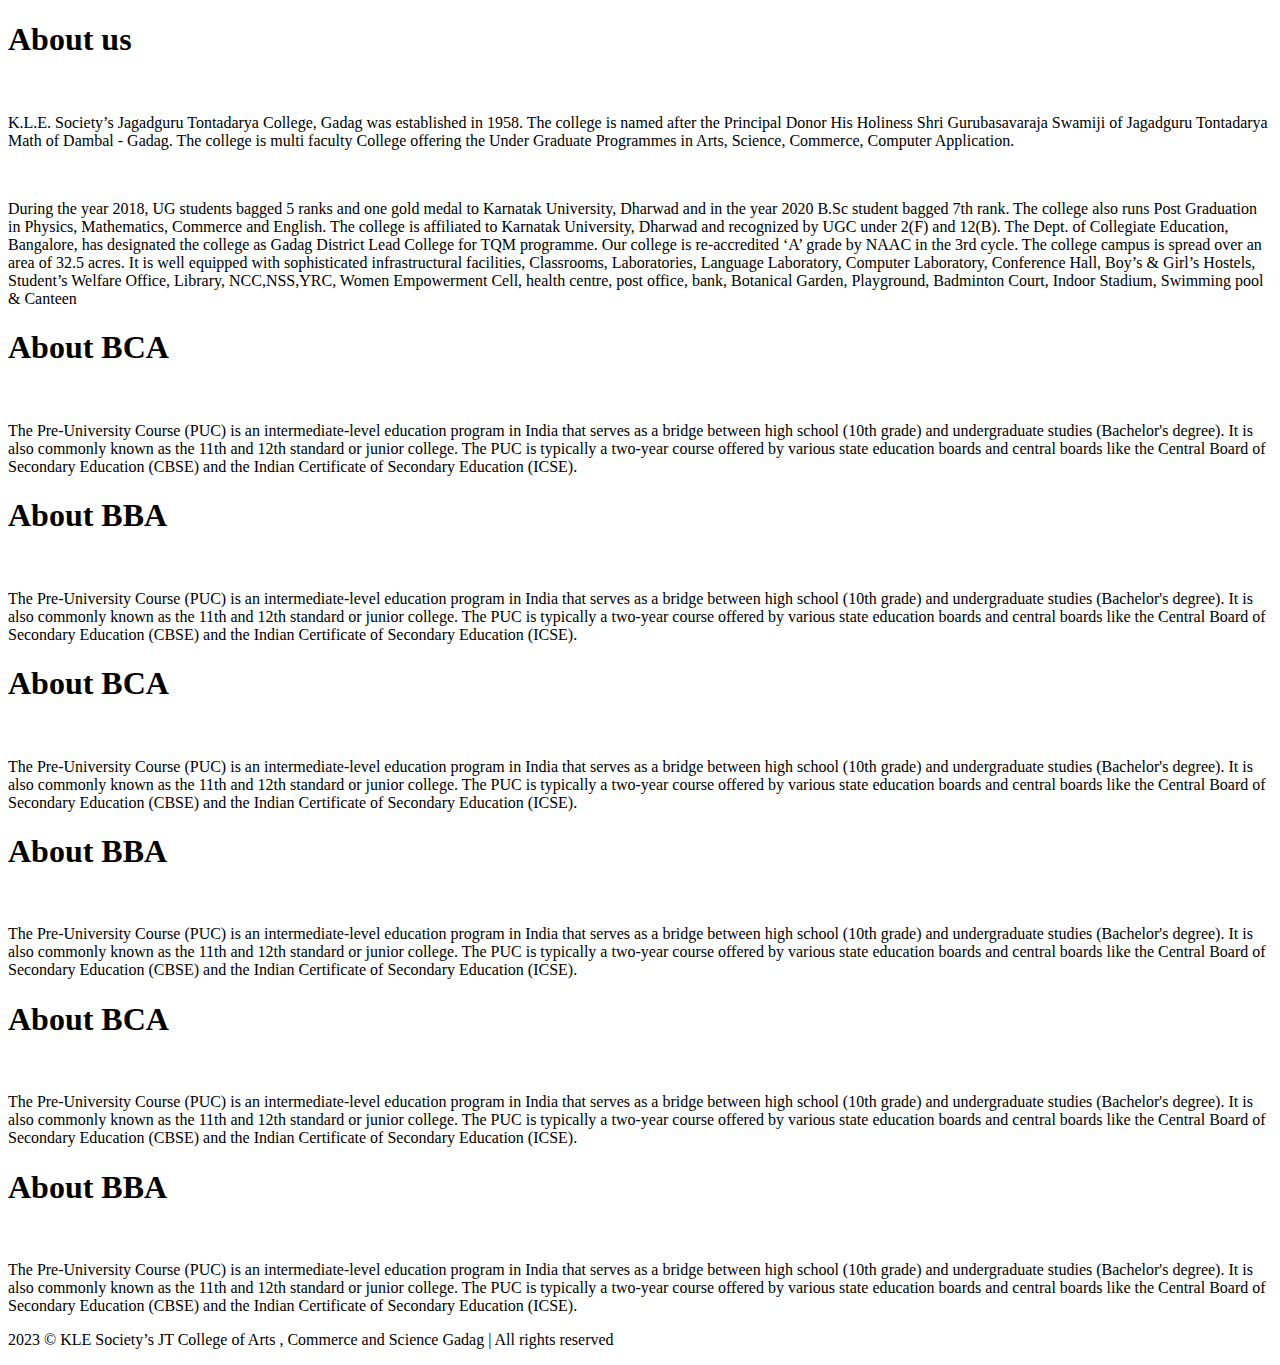
==== About-Us/about.html @ 8db0a313 "Added about us page to the site" ====
<!DOCTYPE html>
<html lang="en">

<head>
    <meta charset="UTF-8">
    <meta name="viewport" content="width=device-width, initial-scale=1.0">
    <title>About us</title>
    <link rel="stylesheet" href="style.css">
</head>

<body>
    <section class="one">
        <h1>About us</h1>
        <div class="image">
            <img src="img.png" alt="">
        </div>
        <div class="content">
            <p class="text">
                K.L.E. Society’s Jagadguru Tontadarya College, Gadag was established in 1958. The college is
                named after
                the Principal Donor His Holiness Shri Gurubasavaraja Swamiji of Jagadguru Tontadarya Math of Dambal -
                Gadag. The college is multi faculty College offering the Under Graduate Programmes in Arts, Science,
                Commerce, Computer Application.
            </p>
            <br>
            <p class="text">
                During the year 2018, UG students bagged 5 ranks and one gold medal to Karnatak University, Dharwad and
                in the year 2020 B.Sc student bagged 7th rank. The college also runs Post Graduation in Physics,
                Mathematics, Commerce and English. The college is affiliated to Karnatak University, Dharwad and
                recognized by UGC under 2(F) and 12(B). The Dept. of Collegiate Education, Bangalore, has designated the
                college as Gadag District Lead College for TQM programme. Our college is re-accredited ‘A’ grade by NAAC
                in the 3rd cycle. The college campus is spread over an area of 32.5 acres. It is well equipped with
                sophisticated infrastructural facilities, Classrooms, Laboratories, Language Laboratory, Computer
                Laboratory, Conference Hall, Boy’s & Girl’s Hostels, Student’s Welfare Office, Library, NCC,NSS,YRC,
                Women Empowerment Cell, health centre, post office, bank, Botanical Garden, Playground, Badminton Court,
                Indoor Stadium, Swimming pool & Canteen
            </p>
        </div>
    </section>
    <section class="two">
        <div class="box-container">
            <h1 class="heading">
                About BCA
            </h1>
            <div class="box-contents-all">
                <div class="box-image">
                    <img src="img.png" alt="">
                </div>
                <div class="box-content">
                    <p class="box-text">
                        The Pre-University Course (PUC) is an intermediate-level education program in India that serves
                        as a
                        bridge
                        between high school (10th grade) and undergraduate studies (Bachelor's degree). It is also
                        commonly
                        known as
                        the 11th and 12th standard or junior college. The PUC is typically a two-year course offered by
                        various
                        state education boards and central boards like the Central Board of Secondary Education (CBSE)
                        and
                        the
                        Indian Certificate of Secondary Education (ICSE).
                    </p>
                </div>
            </div>
        </div>

        <div class="box-container-right">
            <h1 class="heading">
                About BBA
            </h1>
            <div class="box-contents-all">
                <div class="box-image">
                    <img src="img.png" alt="">
                </div>
                <div class="box-content">
                    <p class="box-text">
                        The Pre-University Course (PUC) is an intermediate-level education program in India that serves
                        as a
                        bridge
                        between high school (10th grade) and undergraduate studies (Bachelor's degree). It is also
                        commonly
                        known as
                        the 11th and 12th standard or junior college. The PUC is typically a two-year course offered by
                        various
                        state education boards and central boards like the Central Board of Secondary Education (CBSE)
                        and
                        the
                        Indian Certificate of Secondary Education (ICSE).
                    </p>
                </div>
            </div>
        </div>

        <div class="box-container">
            <h1 class="heading">
                About BCA
            </h1>
            <div class="box-contents-all">
                <div class="box-image">
                    <img src="img.png" alt="">
                </div>
                <div class="box-content">
                    <p class="box-text">
                        The Pre-University Course (PUC) is an intermediate-level education program in India that serves
                        as a
                        bridge
                        between high school (10th grade) and undergraduate studies (Bachelor's degree). It is also
                        commonly
                        known as
                        the 11th and 12th standard or junior college. The PUC is typically a two-year course offered by
                        various
                        state education boards and central boards like the Central Board of Secondary Education (CBSE)
                        and
                        the
                        Indian Certificate of Secondary Education (ICSE).
                    </p>
                </div>
            </div>
        </div>

        <div class="box-container-right">
            <h1 class="heading">
                About BBA
            </h1>
            <div class="box-contents-all">
                <div class="box-image">
                    <img src="img.png" alt="">
                </div>
                <div class="box-content">
                    <p class="box-text">
                        The Pre-University Course (PUC) is an intermediate-level education program in India that serves
                        as a
                        bridge
                        between high school (10th grade) and undergraduate studies (Bachelor's degree). It is also
                        commonly
                        known as
                        the 11th and 12th standard or junior college. The PUC is typically a two-year course offered by
                        various
                        state education boards and central boards like the Central Board of Secondary Education (CBSE)
                        and
                        the
                        Indian Certificate of Secondary Education (ICSE).
                    </p>
                </div>
            </div>
        </div>

        <div class="box-container">
            <h1 class="heading">
                About BCA
            </h1>
            <div class="box-contents-all">
                <div class="box-image">
                    <img src="img.png" alt="">
                </div>
                <div class="box-content">
                    <p class="box-text">
                        The Pre-University Course (PUC) is an intermediate-level education program in India that serves
                        as a
                        bridge
                        between high school (10th grade) and undergraduate studies (Bachelor's degree). It is also
                        commonly
                        known as
                        the 11th and 12th standard or junior college. The PUC is typically a two-year course offered by
                        various
                        state education boards and central boards like the Central Board of Secondary Education (CBSE)
                        and
                        the
                        Indian Certificate of Secondary Education (ICSE).
                    </p>
                </div>
            </div>
        </div>

        <div class="box-container-right">
            <h1 class="heading">
                About BBA
            </h1>
            <div class="box-contents-all">
                <div class="box-image">
                    <img src="img.png" alt="">
                </div>
                <div class="box-content">
                    <p class="box-text">
                        The Pre-University Course (PUC) is an intermediate-level education program in India that serves
                        as a
                        bridge
                        between high school (10th grade) and undergraduate studies (Bachelor's degree). It is also
                        commonly
                        known as
                        the 11th and 12th standard or junior college. The PUC is typically a two-year course offered by
                        various
                        state education boards and central boards like the Central Board of Secondary Education (CBSE)
                        and
                        the
                        Indian Certificate of Secondary Education (ICSE).
                    </p>
                </div>
            </div>
        </div>
    </section>
</body>
<footer>
    <p>
        2023 &copy; KLE Society’s JT College of Arts , Commerce and Science Gadag | All rights reserved 
    </p>
</footer>
</html>
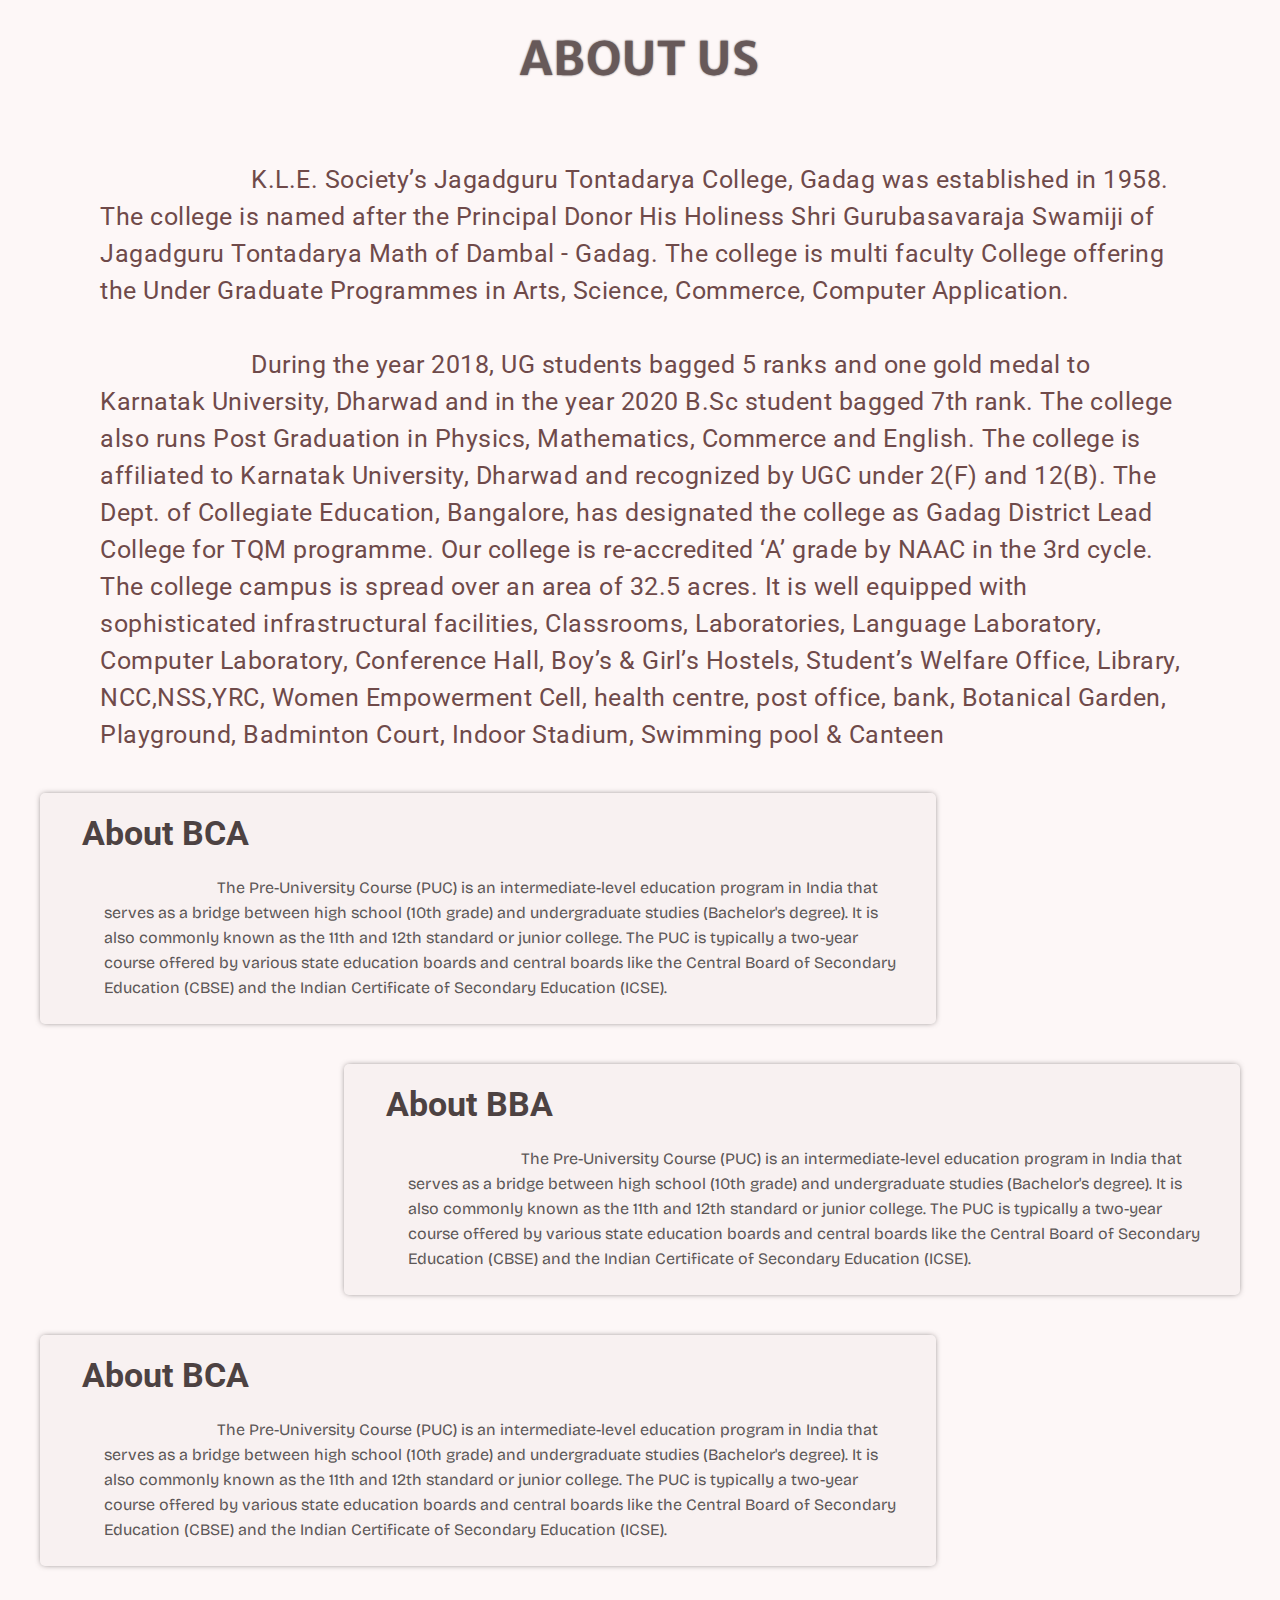
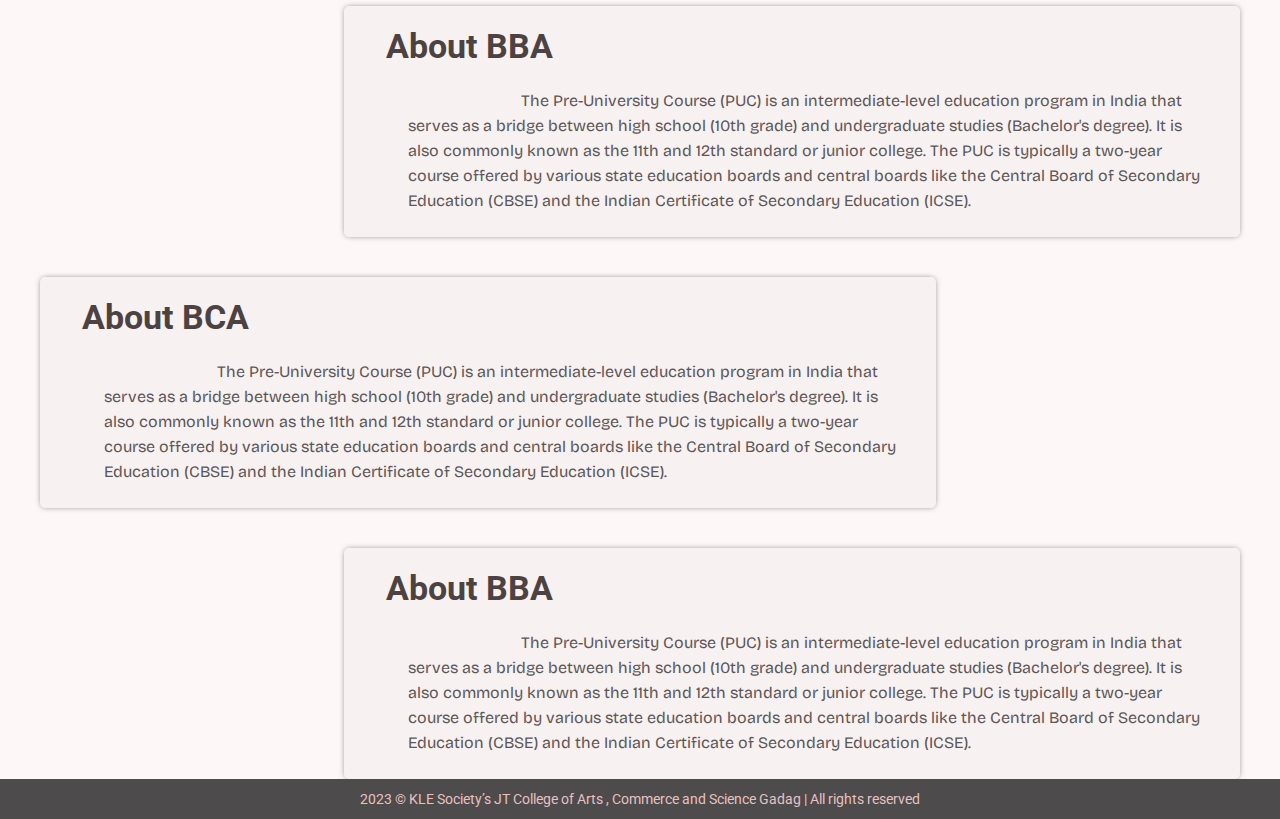
==== commit eb30e1d7: "Added css file" ====
--- a/About-Us/about.html
+++ b/About-Us/about.html
@@ -5,7 +5,7 @@
     <meta charset="UTF-8">
     <meta name="viewport" content="width=device-width, initial-scale=1.0">
     <title>About us</title>
-    <link rel="stylesheet" href="style.css">
+    <link rel="stylesheet" href="./about.css">
 </head>
 
 <body>
@@ -203,7 +203,8 @@
 </body>
 <footer>
     <p>
-        2023 &copy; KLE Society’s JT College of Arts , Commerce and Science Gadag | All rights reserved 
+        2023 &copy; KLE Society’s JT College of Arts , Commerce and Science Gadag | All rights reserved
     </p>
 </footer>
+
 </html>--- a/About-Us/about.css
+++ b/About-Us/about.css
@@ -0,0 +1,104 @@
+@import url('https://fonts.googleapis.com/css2?family=Bricolage+Grotesque:opsz,wght@10..48,300&family=Chivo:wght@300&family=Merriweather+Sans:wght@500&family=Roboto&display=swap');
+
+* {
+    margin: 0;
+    padding: 0;
+    box-sizing: border-box;
+}
+
+body {
+    background: #f9e8e857;
+}
+
+.one h1 {
+    font-size: 46px;
+    margin: 20px auto;
+    margin-top: 30px;
+    text-align: center;
+    text-transform: uppercase;
+    font-family: 'Merriweather Sans', sans-serif;
+    text-shadow: 0 0 2px;
+    letter-spacing: 1.2px;
+    color: #675959;
+}
+
+.image img {
+    width: 95% !important;
+    margin: 0px 40px;
+}
+
+.content {
+    font-size: 25px;
+    text-align: start;
+    margin: 35px 100px;
+    line-height: 37px;
+    letter-spacing: 0.5px;
+    color: #6f4a4a;
+    font-family: 'Roboto', sans-serif;
+}
+
+.content .text {
+    text-indent: 14%;
+}
+
+.box-container {
+    width: 70%;
+    margin: 40px 40px;
+    padding-bottom: 22px;
+    background-color: #d1c0c01a;
+    border-radius: 5px;
+    box-shadow: 0 0 6px -2px #544c4c;
+
+}
+
+.box-container-right {
+    width: 70%;
+    margin: 12px 40px auto auto;
+    padding-bottom: 22px;
+    border-radius: 5px;
+    background-color: #d1c0c01a;
+    box-shadow: 0 0 6px -2px #544c4c;
+
+}
+
+.heading {
+    padding: 20px 42px;
+    font-size: 34px;
+    font-family: 'Roboto', sans-serif;
+    color: #4d4242;
+}
+
+.box-contents-all {
+    display: flex;
+}
+
+
+.box-image img {
+    width: 88%;
+    margin: 2px 20px;
+}
+
+.box-content {
+    font-size: 16px;
+    text-align: start;
+    line-height: 25px;
+}
+
+.box-content .box-text {
+    text-indent: 14%;
+    text-indent: 14%;
+    font-family: 'Bricolage Grotesque', sans-serif;
+    color: #5c5757;
+    padding: 2px 24px;
+}
+
+footer {
+    display: flex;
+    justify-content: center;
+    align-items: center;
+    height: 40px;
+    background-color: rgb(77, 75, 75);
+    font-size: 14px;
+    color: rgb(232, 193, 193);
+    font-family: 'Roboto', sans-serif;
+}